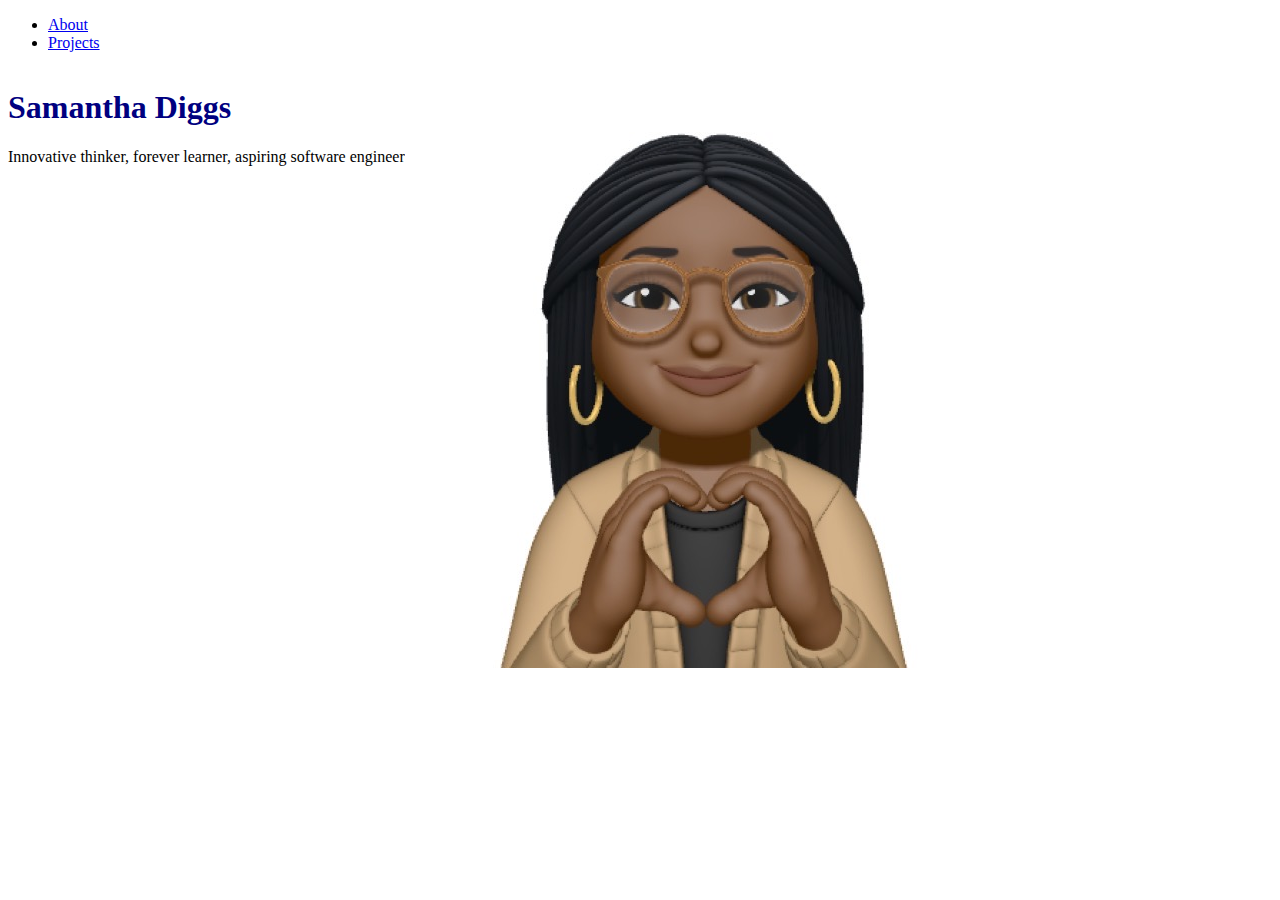
==== index.html @ 6687a56d "first commit for the project!!!!!" ====
<!DOCTYPE html>
<html>
  <head>
    <title>Samantha Diggs </title>
    <meta charset="utf-8" />
	  <meta http-equiv="X-UA-Compatible" content="IE=edge" />
	  <meta name="viewport" content="width=device-width, initial-scale=1" />

	  <!-- link the webpage's stylesheet -->
	  <link rel="stylesheet" href="/style.css" />

	  <!-- link the webpage's JavaScript file -->
	  <script src="/script.js" defer></script>

  </head>
  
  <body>
    <nav>
        <ul>
            <li>
                <a href= "about.html" class="navLink">About</a>
            </li>
            <li>
                <a href= "portfolio.html" class="navLink">Projects</a>
            </li>
        </ul>
    </nav>
    <div id="hero">
    <div class="introLeft">
      <h1>Samantha Diggs</h1>
      <p>Innovative thinker, forever learner, aspiring software engineer</p>
    <!--
        <div id="buttonContainer">
           <a> <img src="" alt="Linkedin"> </a>
         <a><img src="" alt="Github"> <a/>
      </div>
    -->
    </div>
    <div id="introRight">
        <img src="assets/avatar.jpeg" alt="Photo of me!">
    </div>
</div>
  </body>
</html>
---- style.css ----
/* STYLE SECTIONING TAGS */
body {
    background-color: white; 
   }
   
   /* STYLE TEXT */
   
   h1 {
     color: navy;
   }
   
   /* STYLE IMAGES */
   
   /* STYLE NAV BAR */


   #hero {
    display: flex;
   }
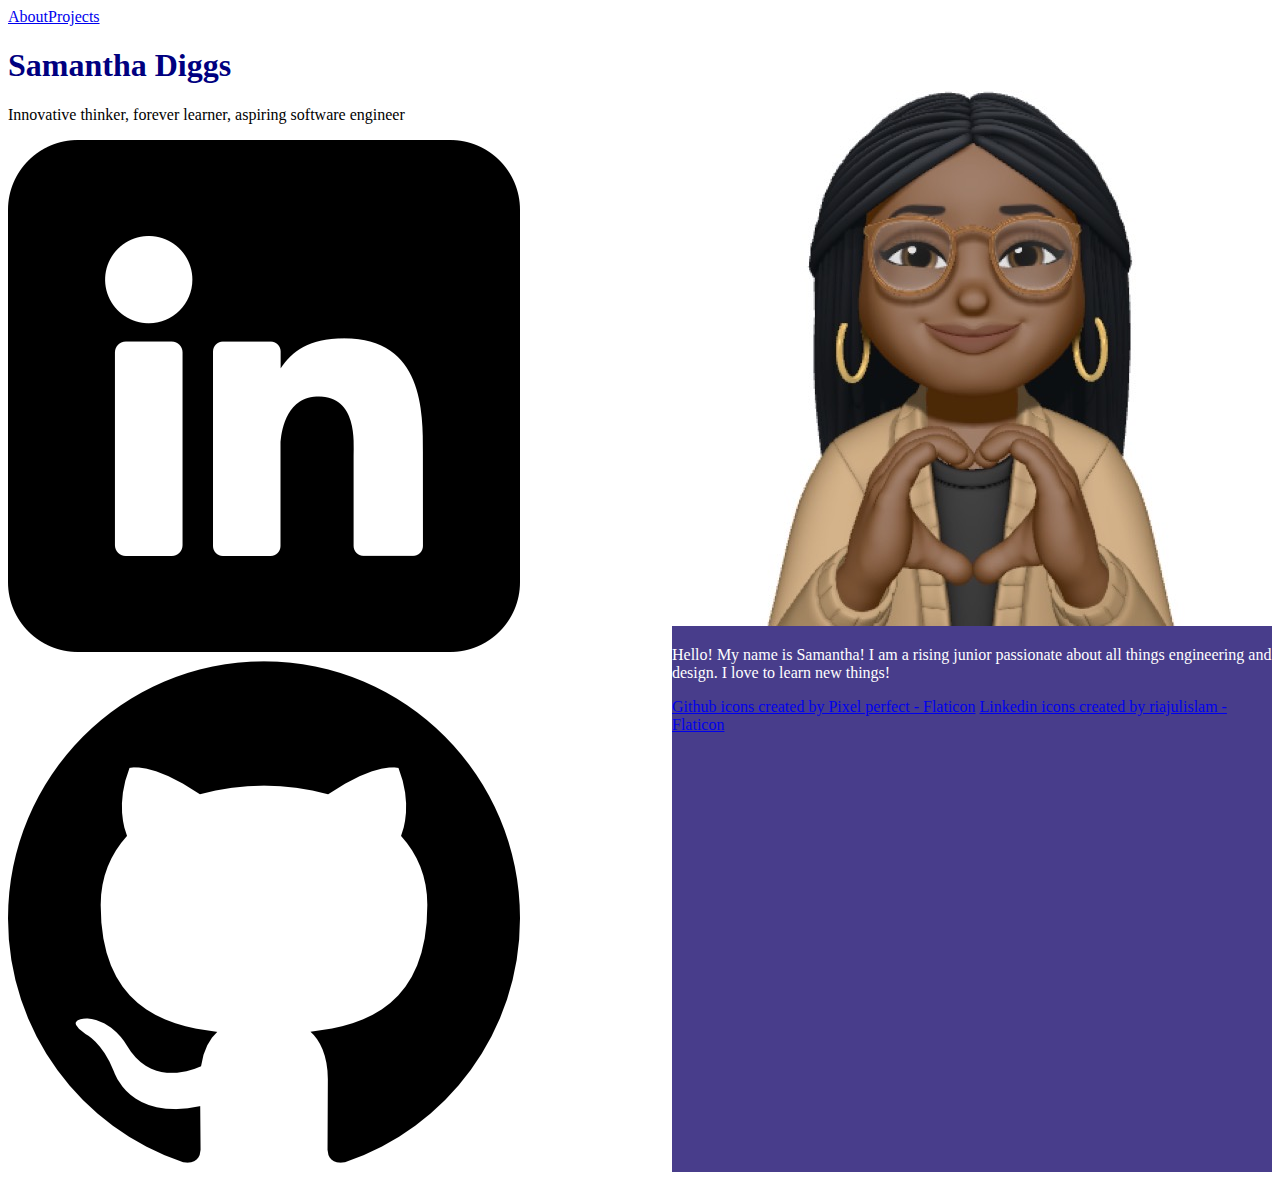
==== commit bdec7401: "i cant even get this image to format right smh" ====
--- a/index.html
+++ b/index.html
@@ -15,29 +15,24 @@
   </head>
   
   <body>
-    <nav>
-        <ul>
-            <li>
+    <nav id="navBar">
                 <a href= "about.html" class="navLink">About</a>
-            </li>
-            <li>
                 <a href= "portfolio.html" class="navLink">Projects</a>
-            </li>
-        </ul>
     </nav>
     <div id="hero">
     <div class="introLeft">
       <h1>Samantha Diggs</h1>
       <p>Innovative thinker, forever learner, aspiring software engineer</p>
-    <!--
         <div id="buttonContainer">
-           <a> <img src="" alt="Linkedin"> </a>
-         <a><img src="" alt="Github"> <a/>
+           <a href="https://www.linkedin.com/in/samanthadiggs"><img class="socialLink" src="assets/linkedin.png" alt="Linkedin"> </a>
+         <a href="https://github.com/samanthadiggs"><img class="socialLink"src="assets/github.png" alt="Github"> </a>
       </div>
-    -->
     </div>
     <div id="introRight">
         <img src="assets/avatar.jpeg" alt="Photo of me!">
+        <p class="introRightText">Hello! My name is Samantha! I am a rising junior passionate about all things engineering and design. I love to learn new things!</p>
+        <a href="https://www.flaticon.com/free-icons/github" title="github icons">Github icons created by Pixel perfect - Flaticon</a>
+        <a href="https://www.flaticon.com/free-icons/linkedin" title="linkedin icons">Linkedin icons created by riajulislam - Flaticon</a>
     </div>
 </div>
   </body>
--- a/style.css
+++ b/style.css
@@ -16,4 +16,25 @@
 
    #hero {
     display: flex;
+   }
+
+   #introRight {
+    background-color: darkslateblue;
+   }
+
+   .introRightText {
+    color: white;
+   }
+
+   #navBar {
+    display:flex;
+    flex-direction: row;
+   }
+
+   .sociaLink {
+    width: 5%;
+   }
+
+   .buttonContainer {
+    display:flex;
    }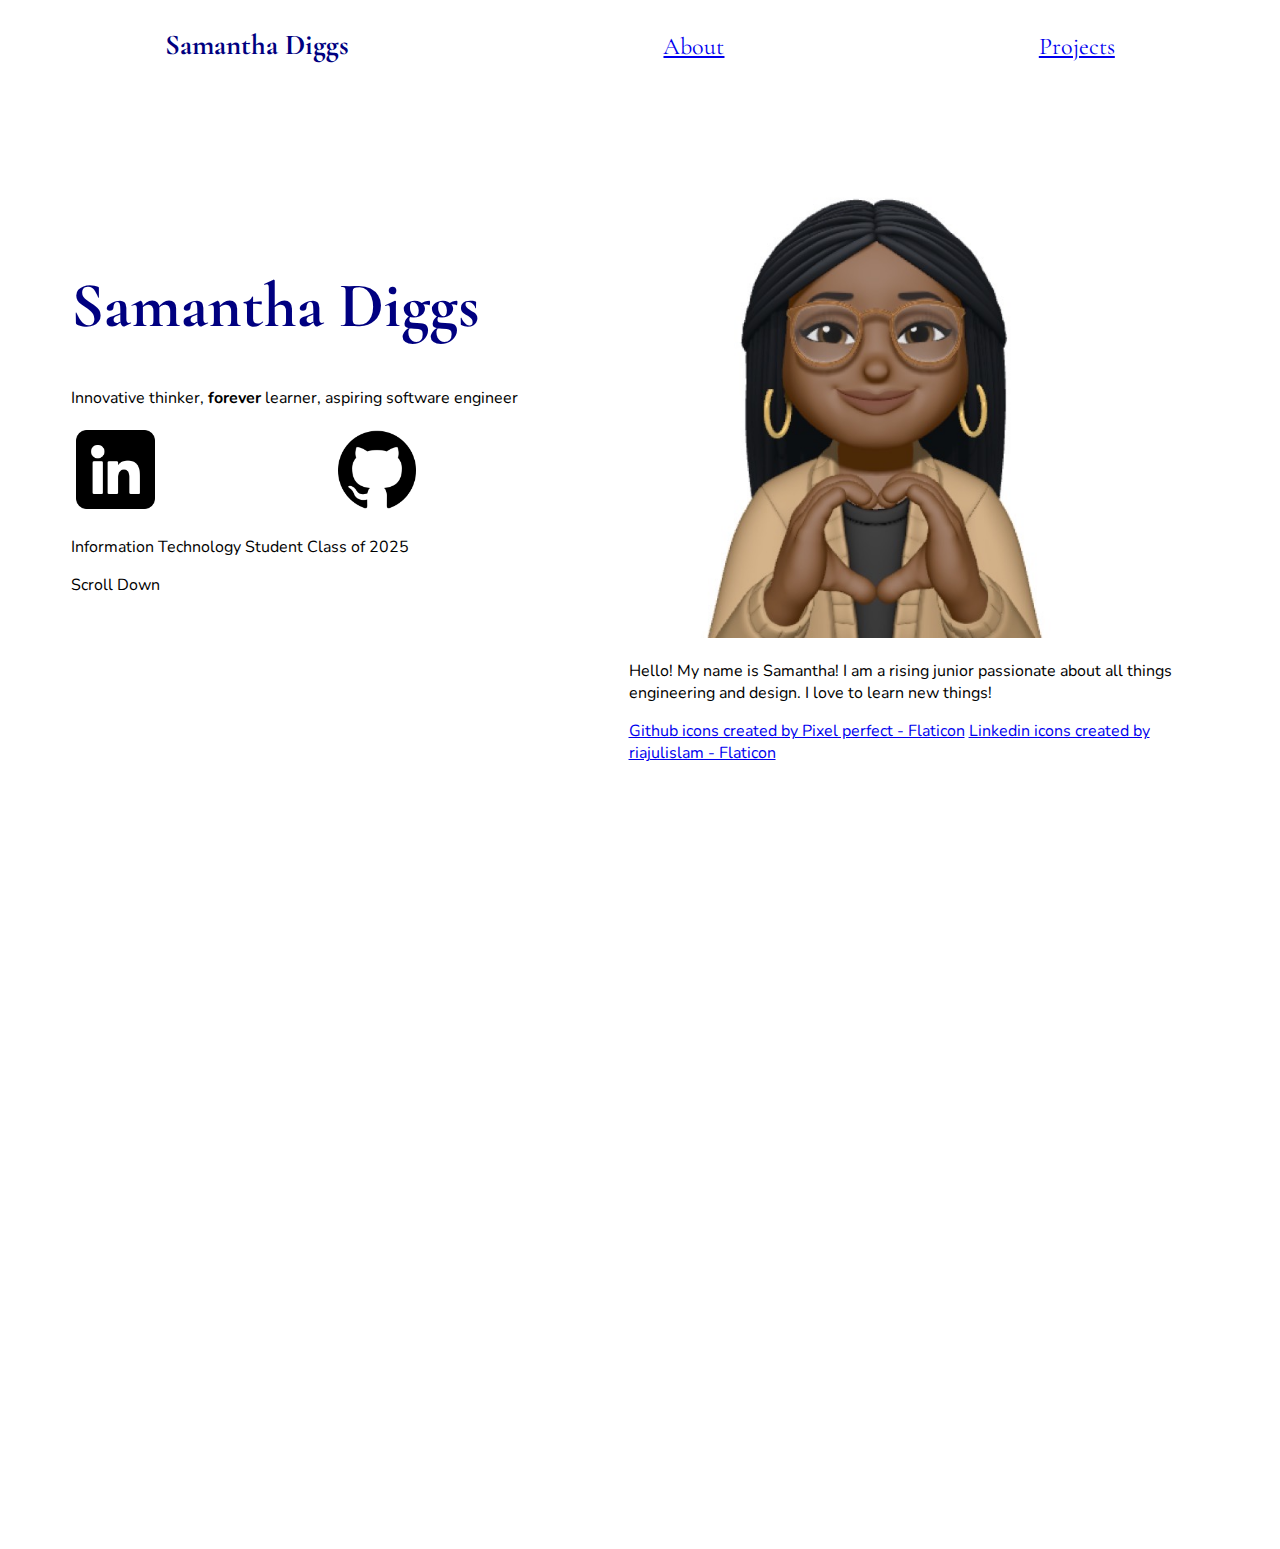
==== commit 924b20d8: "got so much done!!!!" ====
--- a/index.html
+++ b/index.html
@@ -7,33 +7,71 @@
 	  <meta name="viewport" content="width=device-width, initial-scale=1" />
 
 	  <!-- link the webpage's stylesheet -->
-	  <link rel="stylesheet" href="/style.css" />
+	  <link rel="stylesheet" href="style.css" />
+    <!-- link to fonts -->
+    <link rel="preconnect" href="https://fonts.googleapis.com">
+    <link rel="preconnect" href="https://fonts.gstatic.com" crossorigin>
+    <link href="https://fonts.googleapis.com/css2?family=Cormorant+Garamond:ital,wght@0,300;0,400;0,500;0,600;1,300;1,400;1,500;1,600&display=swap" rel="stylesheet">
+    <link rel="preconnect" href="https://fonts.googleapis.com">
+    <link rel="preconnect" href="https://fonts.gstatic.com" crossorigin>
+    <link href="https://fonts.googleapis.com/css2?family=Cormorant+Garamond:ital,wght@0,300;0,400;0,500;0,600;1,300;1,400;1,500;1,600&family=Nunito:ital,wght@0,200;0,300;0,400;0,500;0,700;1,200;1,300;1,400;1,500;1,700&display=swap" rel="stylesheet">
 
 	  <!-- link the webpage's JavaScript file -->
-	  <script src="/script.js" defer></script>
+	  <script src="script.js" defer></script>
 
   </head>
   
   <body>
     <nav id="navBar">
-                <a href= "about.html" class="navLink">About</a>
-                <a href= "portfolio.html" class="navLink">Projects</a>
+      <h1 class="navLink" id="navHeader">Samantha Diggs</h1>
+      <a href= "about.html" class="navLink">About</a>
+      <a href= "portfolio.html" class="navLink">Projects</a>
     </nav>
     <div id="hero">
-    <div class="introLeft">
-      <h1>Samantha Diggs</h1>
-      <p>Innovative thinker, forever learner, aspiring software engineer</p>
-        <div id="buttonContainer">
-           <a href="https://www.linkedin.com/in/samanthadiggs"><img class="socialLink" src="assets/linkedin.png" alt="Linkedin"> </a>
-         <a href="https://github.com/samanthadiggs"><img class="socialLink"src="assets/github.png" alt="Github"> </a>
+      <div class="introLeft">
+        <h1 id="pageHeading">Samantha Diggs</h1>
+        <p>Innovative thinker, <b> forever</b> learner, aspiring software engineer</p>
+          <div id="buttonContainer">
+            <a href="https://www.linkedin.com/in/samanthadiggs"><img class="socialLink" src="assets/linkedin.png" alt="Linkedin"> </a>
+            <a href="https://github.com/samanthadiggs"><img class="socialLink"src="assets/github.png" alt="Github"> </a>
+          </div>
+        <p>Information Technology Student Class of 2025</p>
+        <p>Scroll Down <span> <img src=""> </span>
+      </div>
+      <div id="introRight">
+          <img id="myImage" src="assets/avatar.jpeg" alt="Photo of me!">
+          <p class="introRightText">Hello! My name is Samantha! I am a rising junior passionate about all things engineering and design. I love to learn new things!</p>
+          <a href="https://www.flaticon.com/free-icons/github" title="github icons">Github icons created by Pixel perfect - Flaticon</a>
+          <a href="https://www.flaticon.com/free-icons/linkedin" title="linkedin icons">Linkedin icons created by riajulislam - Flaticon</a>
       </div>
     </div>
-    <div id="introRight">
-        <img src="assets/avatar.jpeg" alt="Photo of me!">
-        <p class="introRightText">Hello! My name is Samantha! I am a rising junior passionate about all things engineering and design. I love to learn new things!</p>
-        <a href="https://www.flaticon.com/free-icons/github" title="github icons">Github icons created by Pixel perfect - Flaticon</a>
-        <a href="https://www.flaticon.com/free-icons/linkedin" title="linkedin icons">Linkedin icons created by riajulislam - Flaticon</a>
+    <section id="technical" class="reveal">
+      <h1> Information Technology '25 Technical Gallery</h1>
+      <div id="technicalGallery">
+
+      </div>
+
+    </section>
+    <section id="skillSection" class="reveal">
+    <h1 id="skillsHeader">My Toolbox</h1>
+    <div id="mySkills">
+        <div class="skill">
+          <h2 class="skillName">HTML</h2>
+          <h2 class="skillNumber">65%</h2>
+        </div>
+        <div class="skill">
+          <h2 class="skillName">CSS</h2>
+          <h2 class="skillNumber">35%</h2>
+        </div>
+        <div class="skill">
+          <h2 class="skillName">Javascript</h2>
+          <h2 class="skillNumber">20%</h2>
+        </div>
+        <div class="skill">
+          <h2 class="skillName">Python</h2>
+          <h2 class="skillNumber">75%</h2>
+        </div>
     </div>
-</div>
+  </section>
   </body>
 </html>--- a/style.css
+++ b/style.css
@@ -1,40 +1,137 @@
 /* STYLE SECTIONING TAGS */
 body {
     background-color: white; 
+    font-family: 'Nunito', sans-serif;
    }
    
    /* STYLE TEXT */
    
    h1 {
      color: navy;
+     font-family: 'Cormorant Garamond', serif;
+   }
+
+   h2 {
+    font-family: 'Cormorant Garamond', serif;
    }
    
    /* STYLE IMAGES */
    
    /* STYLE NAV BAR */
 
+   #navBar {
+    display:flex;
+    flex-direction: row;
+    justify-content: space-around;
+    align-items: baseline;
+   }
+
+   #navHeader {
+    justify-self: start;
+    font-size:1.8rem;
+   }
+
+   .navLink {
+    font-family: 'Cormorant Garamond', serif;
+    font-size: 1.5rem;
+   }
+
 
    #hero {
     display: flex;
+    padding:5%;
+    justify-content: space-between;
+    gap:35px
+   }
+
+   
+   .introRightText {
+    color: black;
+   }
+
+
+   .introLeft{
+
+    padding-top:7%;
+
+   }
+
+  
+
+   .socialLink {
+    width: 30%;
+    padding:2%;
+   }
+
+   .socialLink:hover {
+    width:35%;
+    transition-timing-function: ease-in-out;
+
+   }
+
+
+   #buttonContainer {
+    display:flex;
+    justify-content: start;
+   }
+
+
+   #pageHeading {
+    font-size: 4rem;
    }
 
    #introRight {
-    background-color: darkslateblue;
+    width:100%;
+   }
+   #myImage {
+    width:85%;
    }
 
-   .introRightText {
-    color: white;
+   #mySkills {
+    padding:5%;
+    display: flex;
+    flex-direction: row;
+    justify-content: space-around;
+    gap: 4em;
    }
 
-   #navBar {
+   .skill {
+    background-color:lightgray;
+    border-radius: 20%;
+    width:350%;
     display:flex;
-    flex-direction: row;
+    justify-content: center;
+    flex-direction: column;
+    padding:3%;
+    align-content:center;
+
    }
 
-   .sociaLink {
-    width: 5%;
+   .skillName {
+    font-size:2em;
+    align-self: center;
    }
 
-   .buttonContainer {
-    display:flex;
+   .skillNumber {
+    align-self:center;
+    font-size:2rem;
+   }
+
+
+   #skillsHeader {
+    text-align: center;
+    padding-top:4%;
+   }
+
+
+   .reveal {
+    position:relative;
+    transform:translateY(150px);
+    opacity:0;
+    transition: 2s all easse;
+   }
+
+   .reveal.active {
+    transform: translateY(0);
+    opacity: 1;
    }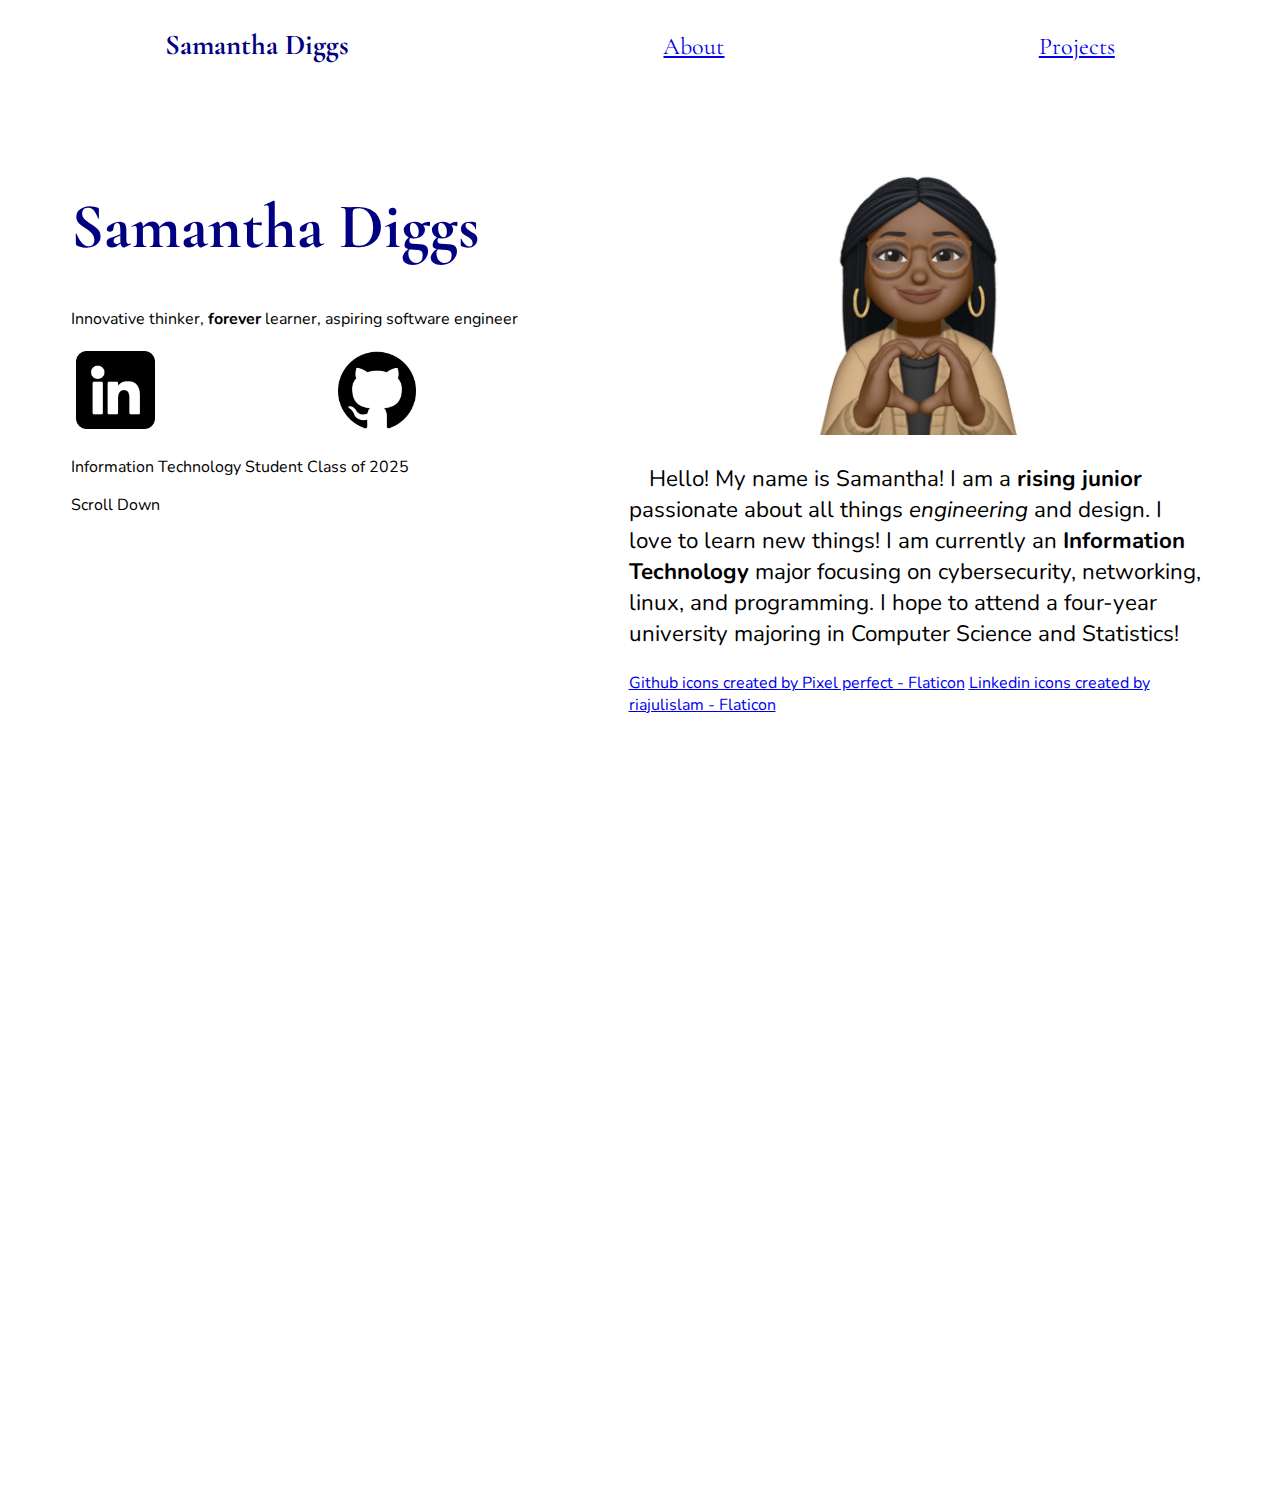
==== commit 1f1e67c2: "added more transitions <3" ====
--- a/index.html
+++ b/index.html
@@ -28,7 +28,7 @@
       <a href= "portfolio.html" class="navLink">Projects</a>
     </nav>
     <div id="hero">
-      <div class="introLeft">
+      <div class="introLeft, reveal2">
         <h1 id="pageHeading">Samantha Diggs</h1>
         <p>Innovative thinker, <b> forever</b> learner, aspiring software engineer</p>
           <div id="buttonContainer">
@@ -38,38 +38,40 @@
         <p>Information Technology Student Class of 2025</p>
         <p>Scroll Down <span> <img src=""> </span>
       </div>
-      <div id="introRight">
+      <div id="introRight" class="reveal3">
           <img id="myImage" src="assets/avatar.jpeg" alt="Photo of me!">
-          <p class="introRightText">Hello! My name is Samantha! I am a rising junior passionate about all things engineering and design. I love to learn new things!</p>
+          <p class="introRightText">Hello! My name is Samantha! I am a <b>rising junior</b> passionate about all things <i>engineering</i> and design. I love to learn new things! I am currently an <b>Information Technology</b> major focusing on cybersecurity, networking, linux, and programming. I hope to attend a four-year university majoring in Computer Science and Statistics!</p>
           <a href="https://www.flaticon.com/free-icons/github" title="github icons">Github icons created by Pixel perfect - Flaticon</a>
           <a href="https://www.flaticon.com/free-icons/linkedin" title="linkedin icons">Linkedin icons created by riajulislam - Flaticon</a>
       </div>
     </div>
-    <section id="technical" class="reveal">
-      <h1> Information Technology '25 Technical Gallery</h1>
-      <div id="technicalGallery">
-
+    <section id="technical">
+      <div class="reveal">
+        <h1> Information Technology '25 Technical Gallery</h1>
+        <div id="technicalGallery">
+        </div>
       </div>
-
     </section>
-    <section id="skillSection" class="reveal">
-    <h1 id="skillsHeader">My Toolbox</h1>
-    <div id="mySkills">
-        <div class="skill">
-          <h2 class="skillName">HTML</h2>
-          <h2 class="skillNumber">65%</h2>
-        </div>
-        <div class="skill">
-          <h2 class="skillName">CSS</h2>
-          <h2 class="skillNumber">35%</h2>
-        </div>
-        <div class="skill">
-          <h2 class="skillName">Javascript</h2>
-          <h2 class="skillNumber">20%</h2>
-        </div>
-        <div class="skill">
-          <h2 class="skillName">Python</h2>
-          <h2 class="skillNumber">75%</h2>
+    <section id="skillSection" >
+      <div class="reveal">
+        <h1 id="skillsHeader">My Toolbox</h1>
+        <div id="mySkills">
+            <div class="skill">
+              <h2 class="skillName">HTML</h2>
+              <h2 class="skillNumber">65%</h2>
+            </div>
+            <div class="skill">
+              <h2 class="skillName">CSS</h2>
+              <h2 class="skillNumber">35%</h2>
+            </div>
+            <div class="skill">
+              <h2 class="skillName">Javascript</h2>
+              <h2 class="skillNumber">20%</h2>
+            </div>
+            <div class="skill">
+              <h2 class="skillName">Python</h2>
+              <h2 class="skillNumber">75%</h2>
+            </div>
         </div>
     </div>
   </section>
--- a/style.css
+++ b/style.css
@@ -44,12 +44,6 @@
     gap:35px
    }
 
-   
-   .introRightText {
-    color: black;
-   }
-
-
    .introLeft{
 
     padding-top:7%;
@@ -65,7 +59,7 @@
 
    .socialLink:hover {
     width:35%;
-    transition-timing-function: ease-in-out;
+    transition-timing-function: 3s ease-in-out;
 
    }
 
@@ -79,14 +73,29 @@
    #pageHeading {
     font-size: 4rem;
    }
-
+/* intro Right Styling */
    #introRight {
     width:100%;
-   }
-   #myImage {
-    width:85%;
+    align-items:center;
+    justify-content:center;
    }
 
+   #myImage {
+    width:50%;
+    justify-self: center;
+    margin-left: 25%;
+    margin-right: 25%;
+   }
+
+   .introRightText {
+    color: black;
+    text-align: left;
+    text-align-last: left;
+    text-indent:20px;
+    font-size: 1.4rem;
+   }
+
+/* Skills section styling*/
    #mySkills {
     padding:5%;
     display: flex;
@@ -98,7 +107,7 @@
    .skill {
     background-color:lightgray;
     border-radius: 20%;
-    width:350%;
+    width:25%;
     display:flex;
     justify-content: center;
     flex-direction: column;
@@ -124,14 +133,38 @@
    }
 
 
+   /* page transitions */
+
    .reveal {
     position:relative;
     transform:translateY(150px);
     opacity:0;
-    transition: 2s all easse;
+    transition: 5s all ease;
    }
 
    .reveal.active {
     transform: translateY(0);
     opacity: 1;
+   }
+
+   .reveal2 {
+    position:relative;
+    transform:translateX(-150px);
+    opacity:0;
+    transition: 5s all ease;
+   }
+
+   .reveal2.active {
+    transform: translateY(0);
+    opacity: 1;
+   }
+
+
+   .reveal3 {
+      opacity: 0;
+      transition: opacity 5s;
+   }
+
+   .reveal3.active {
+    opacity:1;
    }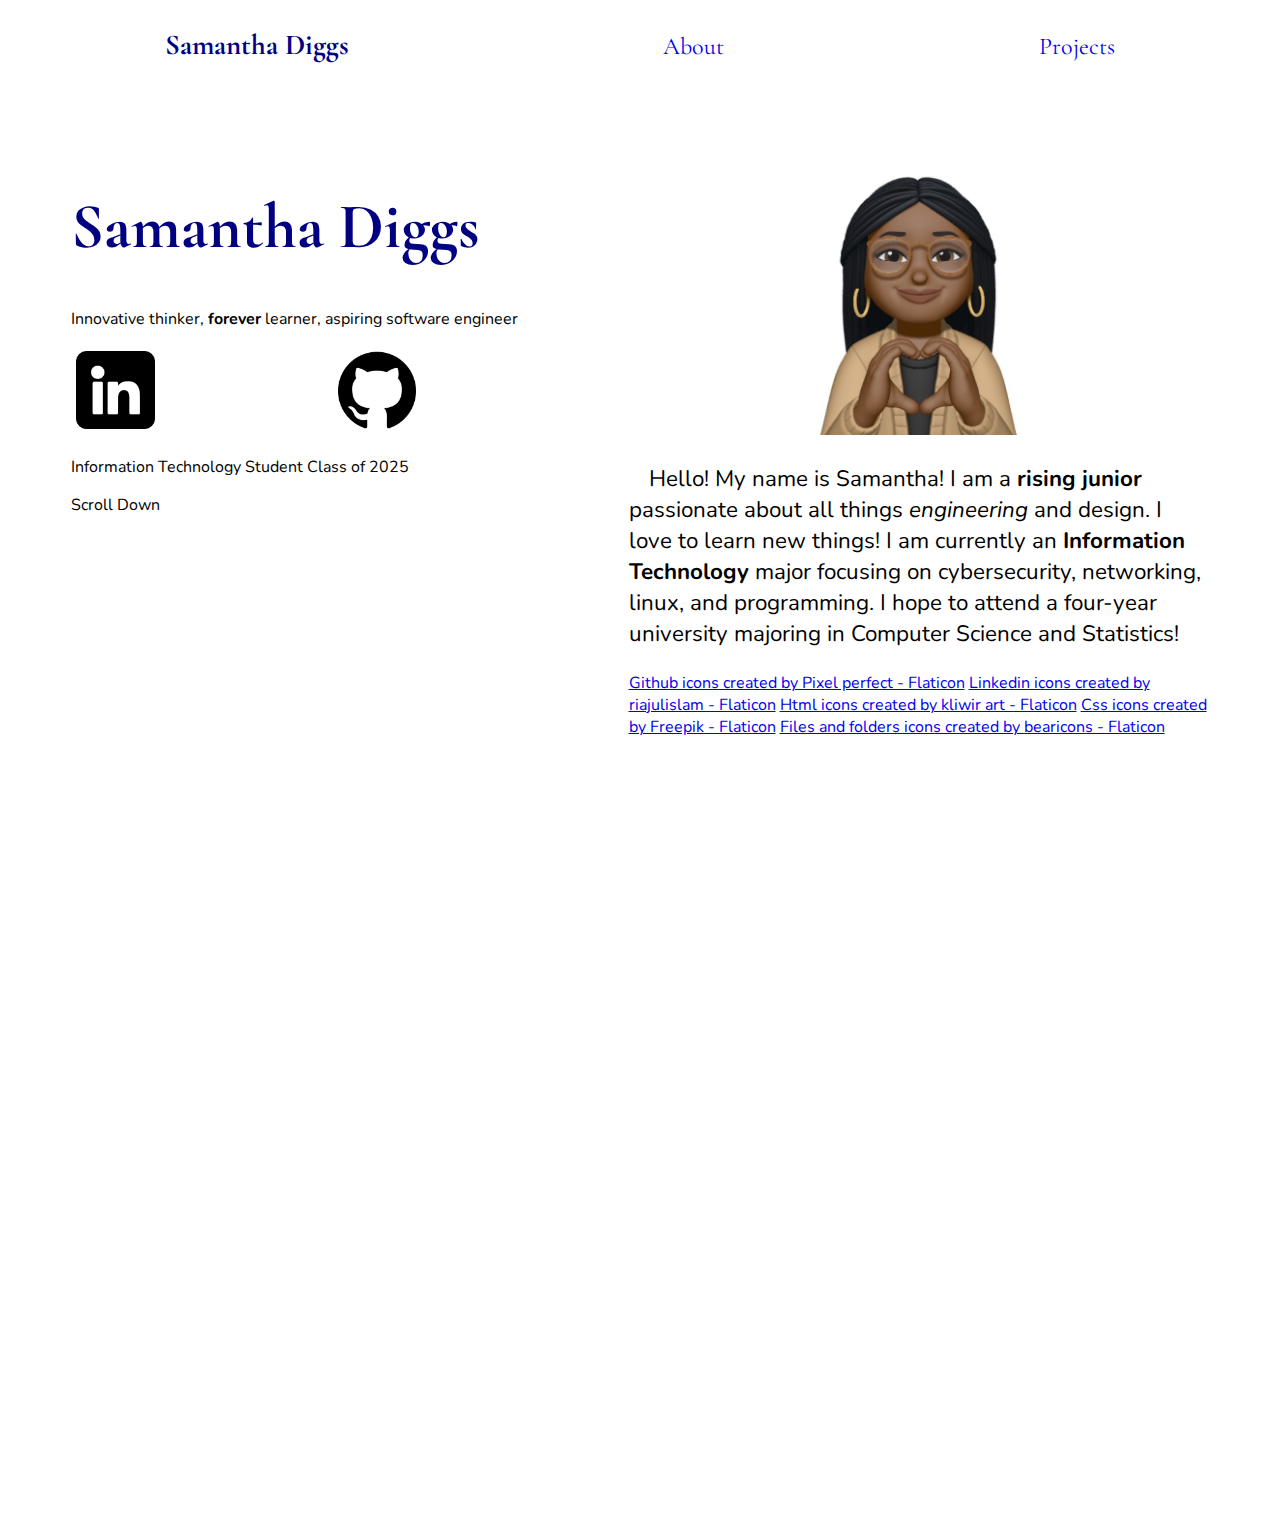
==== commit 1627d704: "omg i forgot that i added more stuff, so idk" ====
--- a/index.html
+++ b/index.html
@@ -43,6 +43,9 @@
           <p class="introRightText">Hello! My name is Samantha! I am a <b>rising junior</b> passionate about all things <i>engineering</i> and design. I love to learn new things! I am currently an <b>Information Technology</b> major focusing on cybersecurity, networking, linux, and programming. I hope to attend a four-year university majoring in Computer Science and Statistics!</p>
           <a href="https://www.flaticon.com/free-icons/github" title="github icons">Github icons created by Pixel perfect - Flaticon</a>
           <a href="https://www.flaticon.com/free-icons/linkedin" title="linkedin icons">Linkedin icons created by riajulislam - Flaticon</a>
+          <a href="https://www.flaticon.com/free-icons/html" title="html icons">Html icons created by kliwir art - Flaticon</a>
+          <a href="https://www.flaticon.com/free-icons/css" title="css icons">Css icons created by Freepik - Flaticon</a>
+          <a href="https://www.flaticon.com/free-icons/files-and-folders" title="files and folders icons">Files and folders icons created by bearicons - Flaticon</a>
       </div>
     </div>
     <section id="technical">
--- a/style.css
+++ b/style.css
@@ -29,11 +29,21 @@
    #navHeader {
     justify-self: start;
     font-size:1.8rem;
+    text-decoration: none;
    }
 
    .navLink {
     font-family: 'Cormorant Garamond', serif;
     font-size: 1.5rem;
+    text-decoration: none;
+   }
+
+   .navLink:hover {
+      color:pink;
+   }
+
+   .navLink:visited {
+      text-decoration:none;
    }
 
 
@@ -105,7 +115,7 @@
    }
 
    .skill {
-    background-color:lightgray;
+    background-color: pink;
     border-radius: 20%;
     width:25%;
     display:flex;
@@ -116,6 +126,7 @@
 
    }
 
+
    .skillName {
     font-size:2em;
     align-self: center;
@@ -124,7 +135,10 @@
    .skillNumber {
     align-self:center;
     font-size:2rem;
+    font-weight:100;
    }
+
+   
 
 
    #skillsHeader {
